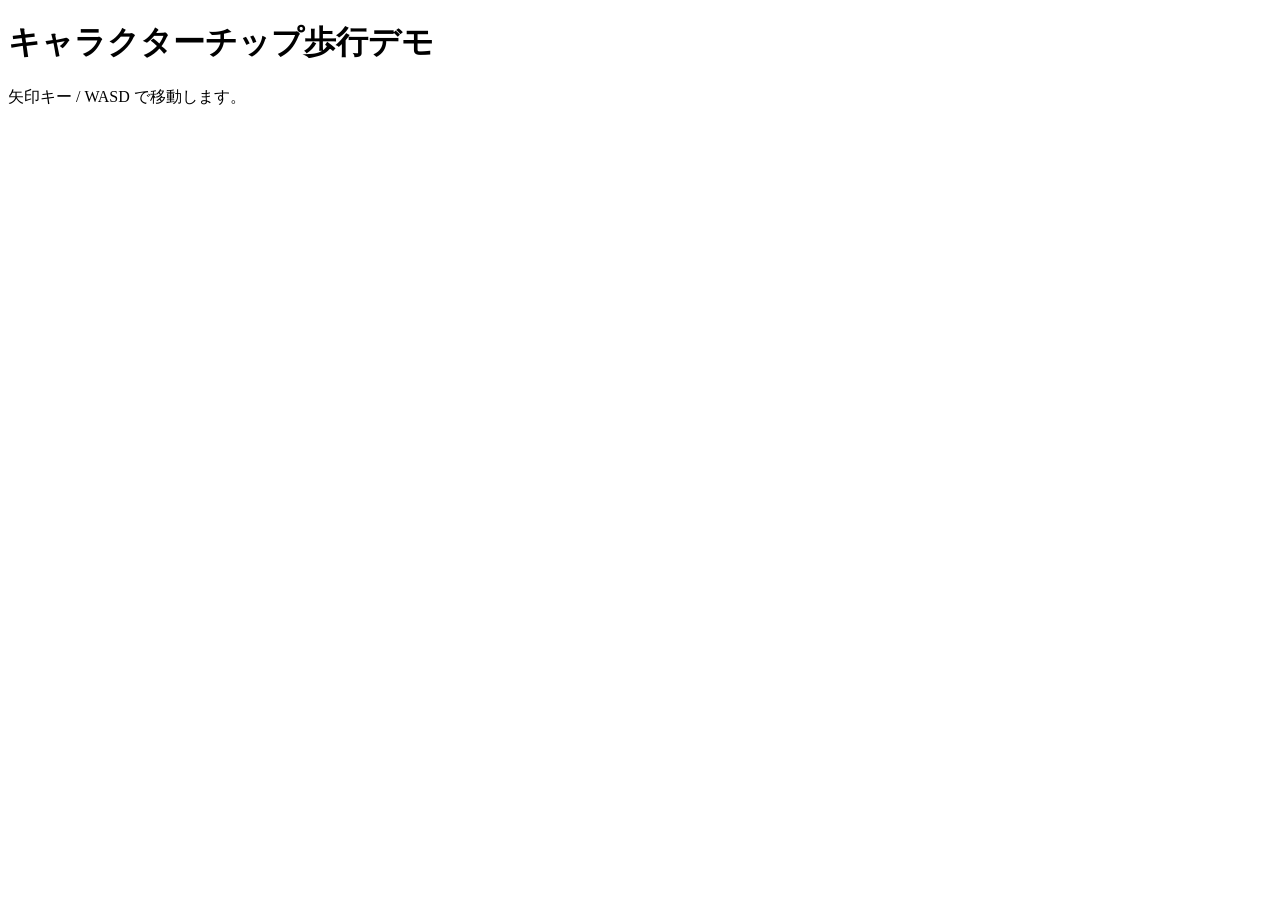
==== walking-chip/index.html @ b94c7662 "Add walking chip demo page" ====
<!DOCTYPE html>
<html lang="ja">
<head>
  <meta charset="UTF-8" />
  <meta name="viewport" content="width=device-width, initial-scale=1.0" />
  <title>Character Chip Walk Demo</title>
  <link rel="stylesheet" href="style.css" />
</head>
<body>
  <main class="wrap">
    <h1>キャラクターチップ歩行デモ</h1>
    <p>矢印キー / WASD で移動します。</p>
    <div id="stage" class="stage">
      <div id="player" class="player" aria-label="player"></div>
    </div>
  </main>
  <script src="game.js"></script>
</body>
</html>
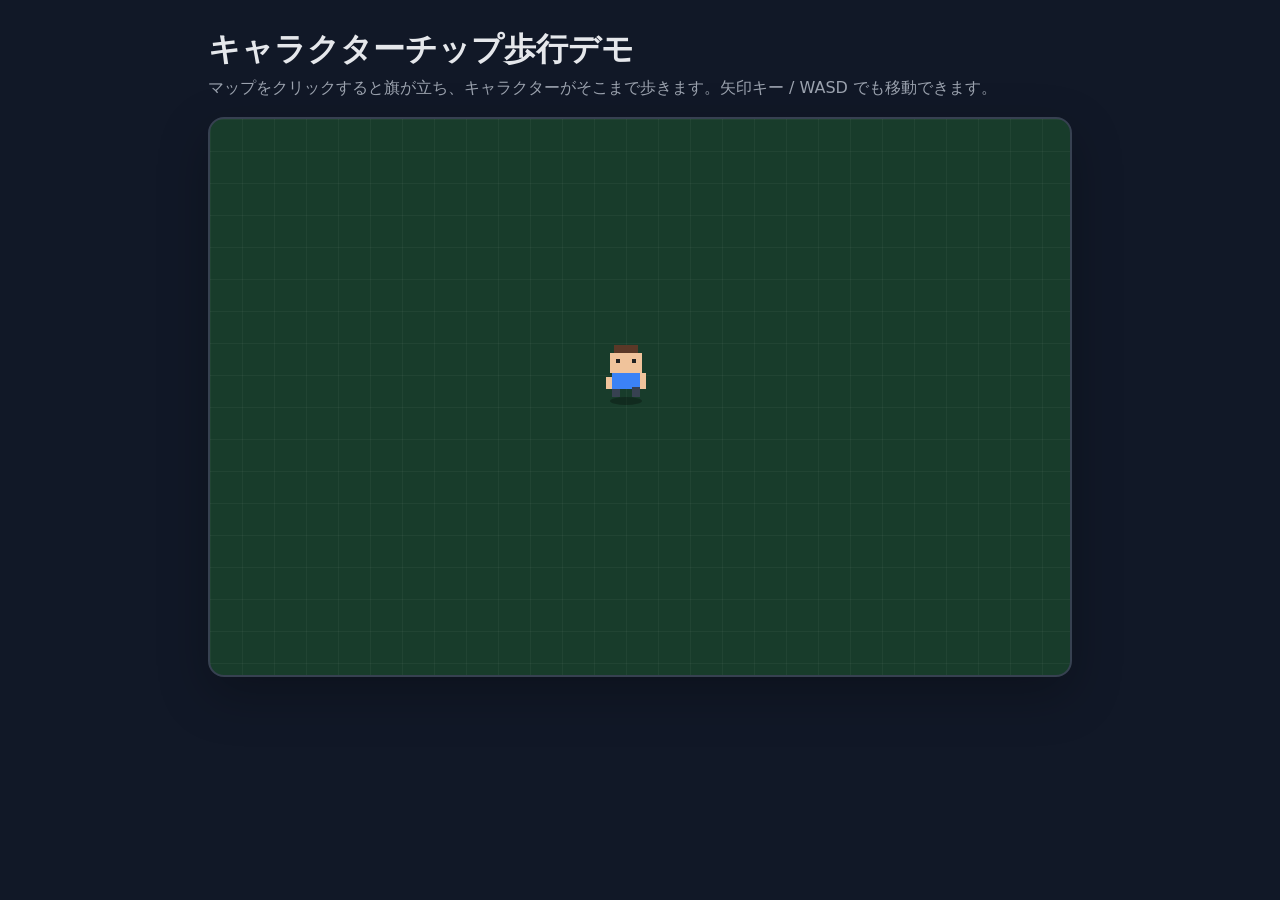
==== commit 18dcd19d: "Add click-to-move instructions and destination flag" ====
--- a/walking-chip/index.html
+++ b/walking-chip/index.html
@@ -9,8 +9,9 @@
 <body>
   <main class="wrap">
     <h1>キャラクターチップ歩行デモ</h1>
-    <p>矢印キー / WASD で移動します。</p>
+    <p>マップをクリックすると旗が立ち、キャラクターがそこまで歩きます。矢印キー / WASD でも移動できます。</p>
     <div id="stage" class="stage">
+      <div id="flag" class="flag" aria-label="destination"><span></span></div>
       <div id="player" class="player" aria-label="player"></div>
     </div>
   </main>
--- a/walking-chip/style.css
+++ b/walking-chip/style.css
@@ -0,0 +1 @@
+*{box-sizing:border-box}body{margin:0;background:#111827;color:#e5e7eb;font-family:system-ui,-apple-system,BlinkMacSystemFont,"Segoe UI",sans-serif}.wrap{max-width:920px;margin:0 auto;padding:28px}.wrap h1{margin:0 0 6px}.wrap p{margin:0 0 18px;color:#9ca3af}.stage{position:relative;width:100%;height:560px;overflow:hidden;border:2px solid #374151;border-radius:16px;background-color:#183c2b;background-image:linear-gradient(rgba(255,255,255,.04) 1px,transparent 1px),linear-gradient(90deg,rgba(255,255,255,.04) 1px,transparent 1px);background-size:32px 32px;box-shadow:0 18px 50px rgba(0,0,0,.25)}.player{position:absolute;left:416px;top:248px;width:32px;height:32px;background-image:url("character-chip.svg");background-repeat:no-repeat;background-size:96px 128px;image-rendering:pixelated;transform:scale(2);transform-origin:center center;will-change:left,top,background-position}.player::after{content:"";position:absolute;left:8px;bottom:-3px;width:16px;height:4px;border-radius:50%;background:rgba(0,0,0,.28);z-index:-1}
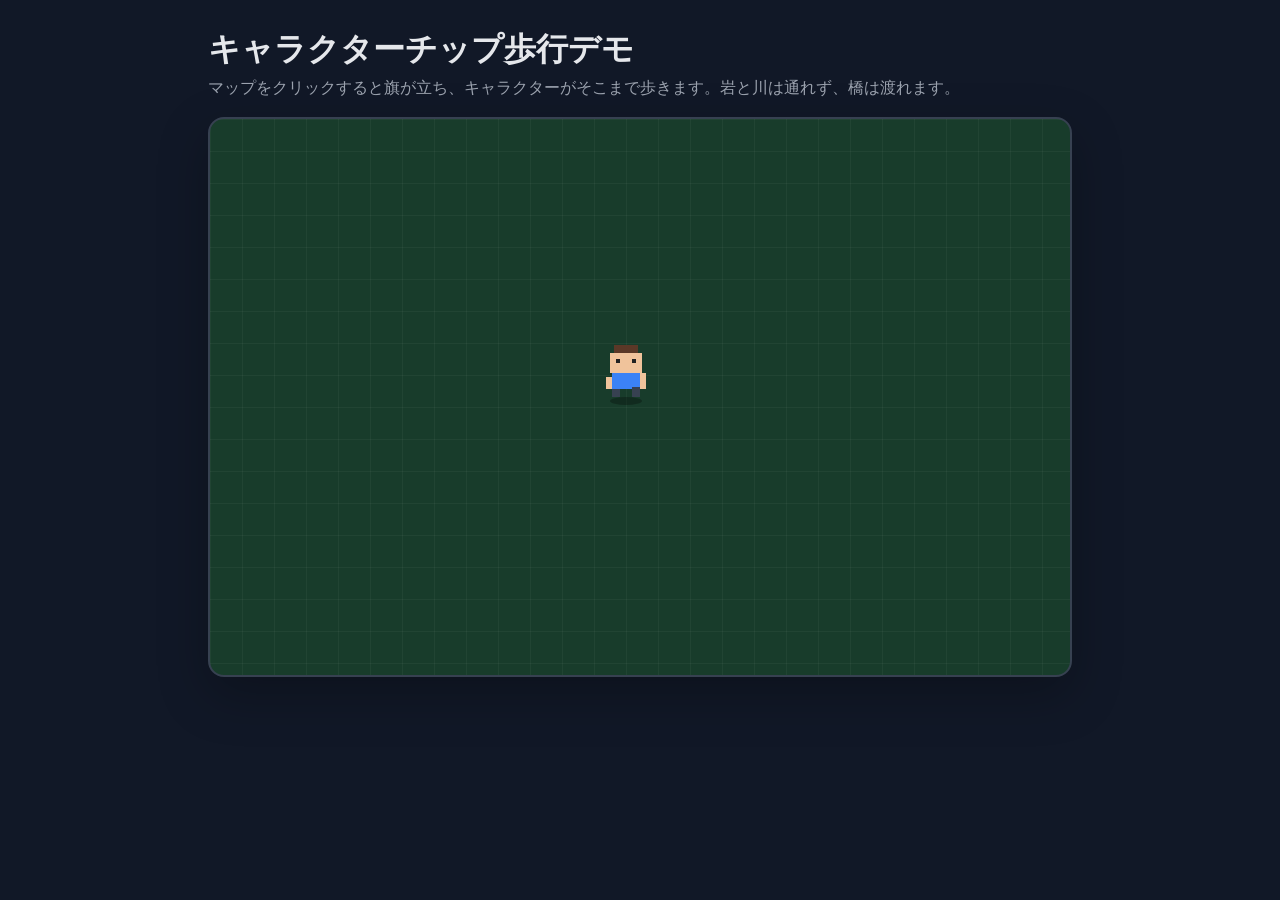
==== commit 86f1f98e: "Add terrain objects to walking demo" ====
--- a/walking-chip/index.html
+++ b/walking-chip/index.html
@@ -9,8 +9,28 @@
 <body>
   <main class="wrap">
     <h1>キャラクターチップ歩行デモ</h1>
-    <p>マップをクリックすると旗が立ち、キャラクターがそこまで歩きます。矢印キー / WASD でも移動できます。</p>
+    <p>マップをクリックすると旗が立ち、キャラクターがそこまで歩きます。岩と川は通れず、橋は渡れます。</p>
     <div id="stage" class="stage">
+      <div class="river" aria-hidden="true"></div>
+      <div class="water water-left" aria-hidden="true"></div>
+      <div class="bridge" aria-hidden="true">
+        <span></span><span></span><span></span><span></span><span></span>
+      </div>
+
+      <div class="grass grass-1" aria-hidden="true"></div>
+      <div class="grass grass-2" aria-hidden="true"></div>
+      <div class="grass grass-3" aria-hidden="true"></div>
+      <div class="grass grass-4" aria-hidden="true"></div>
+      <div class="grass grass-5" aria-hidden="true"></div>
+
+      <div class="stone stone-1" aria-hidden="true"></div>
+      <div class="stone stone-2" aria-hidden="true"></div>
+      <div class="stone stone-3" aria-hidden="true"></div>
+
+      <div class="rock rock-1 obstacle" aria-hidden="true"></div>
+      <div class="rock rock-2 obstacle" aria-hidden="true"></div>
+      <div class="rock rock-3 obstacle" aria-hidden="true"></div>
+
       <div id="flag" class="flag" aria-label="destination"><span></span></div>
       <div id="player" class="player" aria-label="player"></div>
     </div>
--- a/walking-chip/style.css
+++ b/walking-chip/style.css
@@ -1 +1 @@
-*{box-sizing:border-box}body{margin:0;background:#111827;color:#e5e7eb;font-family:system-ui,-apple-system,BlinkMacSystemFont,"Segoe UI",sans-serif}.wrap{max-width:920px;margin:0 auto;padding:28px}.wrap h1{margin:0 0 6px}.wrap p{margin:0 0 18px;color:#9ca3af}.stage{position:relative;width:100%;height:560px;overflow:hidden;border:2px solid #374151;border-radius:16px;background-color:#183c2b;background-image:linear-gradient(rgba(255,255,255,.04) 1px,transparent 1px),linear-gradient(90deg,rgba(255,255,255,.04) 1px,transparent 1px);background-size:32px 32px;box-shadow:0 18px 50px rgba(0,0,0,.25)}.player{position:absolute;left:416px;top:248px;width:32px;height:32px;background-image:url("character-chip.svg");background-repeat:no-repeat;background-size:96px 128px;image-rendering:pixelated;transform:scale(2);transform-origin:center center;will-change:left,top,background-position}.player::after{content:"";position:absolute;left:8px;bottom:-3px;width:16px;height:4px;border-radius:50%;background:rgba(0,0,0,.28);z-index:-1}+*{box-sizing:border-box}body{margin:0;background:#111827;color:#e5e7eb;font-family:system-ui,-apple-system,BlinkMacSystemFont,"Segoe UI",sans-serif}.wrap{max-width:920px;margin:0 auto;padding:28px}.wrap h1{margin:0 0 6px}.wrap p{margin:0 0 18px;color:#9ca3af}.stage{position:relative;width:100%;height:560px;overflow:hidden;cursor:crosshair;border:2px solid #374151;border-radius:16px;background-color:#183c2b;background-image:linear-gradient(rgba(255,255,255,.04) 1px,transparent 1px),linear-gradient(90deg,rgba(255,255,255,.04) 1px,transparent 1px);background-size:32px 32px;box-shadow:0 18px 50px rgba(0,0,0,.25)}.player{position:absolute;left:416px;top:248px;width:32px;height:32px;background-image:url("character-chip.svg");background-repeat:no-repeat;background-size:96px 128px;image-rendering:pixelated;transform:scale(2);transform-origin:center center;will-change:left,top,background-position;z-index:2}.player::after{content:"";position:absolute;left:8px;bottom:-3px;width:16px;height:4px;border-radius:50%;background:rgba(0,0,0,.28);z-index:-1}.flag{display:none;position:absolute;width:28px;height:38px;transform:translate(-5px,-34px);pointer-events:none;z-index:1}.flag::before{content:"";position:absolute;left:5px;top:2px;width:3px;height:32px;background:#e5e7eb;box-shadow:1px 0 0 rgba(0,0,0,.3)}.flag::after{content:"";position:absolute;left:8px;top:3px;width:19px;height:13px;background:#ef4444;clip-path:polygon(0 0,100% 18%,72% 55%,100% 100%,0 88%);filter:drop-shadow(1px 1px 0 rgba(0,0,0,.35))}.flag span{position:absolute;left:0;bottom:1px;width:14px;height:5px;border-radius:50%;background:rgba(0,0,0,.3)}
